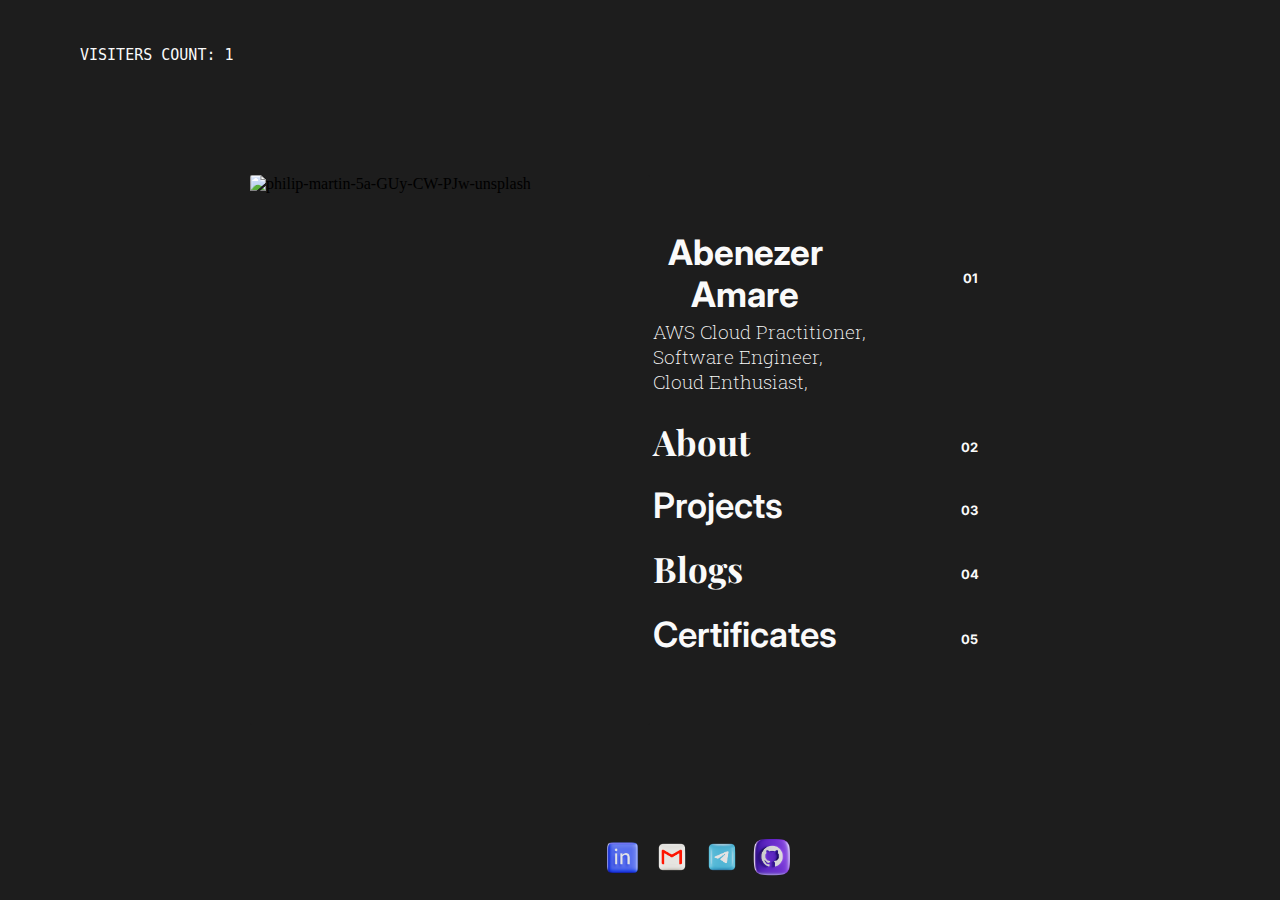
==== index.html @ 96f9d937 "initial commit" ====
<!DOCTYPE html>
<html>
  <head>
    <link rel="preconnect" href="https://fonts.googleapis.com" />
    <link rel="preconnect" href="https://fonts.gstatic.com" crossorigin />
    <link
      href="https://fonts.googleapis.com/css2?family=Playfair+Display:ital,wght@1,400&display=swap"
      rel="stylesheet"
    />
    <link
      href="https://fonts.googleapis.com/css2?family=Roboto+Slab:wght@300&display=swap"
      rel="stylesheet"
    />
    <link
      href="https://fonts.googleapis.com/css2?family=Inter:wght@200&display=swap"
      rel="stylesheet"
    />
    <link href="./index.css" rel="stylesheet" />
  </head>
  <body>
    <p class="vister"><code>VISITERS COUNT: 1</code></p>
    <div class="container">
      <div class="image">
        <img
          src="https://i.ibb.co/m6hVk7V/philip-martin-5a-GUy-CW-PJw-unsplash.jpg"
          alt="philip-martin-5a-GUy-CW-PJw-unsplash"
          border="0"
          class="image-content"
        />
      </div>
      <div class="content">
        <table>
          <tr>
            <th>
              <h1>Abenezer Amare</h1>
            </th>
            <th>
              <h5>01</h5>
            </th>
          </tr>
          <tr>
            <td>
              <h3 class="subheading">
                AWS Cloud Practitioner, <br />Software Engineer,<br />Cloud
                Enthusiast,
              </h3>
            </td>
          </tr>
          <tr>
            <td>
              <a href="./about.html">
                <h2 class="diffirent">About</h2>
              </a>
            </td>
            <td>
              <h5>02</h5>
            </td>
          </tr>
          <tr>
            <td>
              <a href="./projects.html">
                <h2 class="normal">Projects</h2>
              </a>
            </td>
            <td>
              <h5>03</h5>
            </td>
          </tr>
          <tr>
            <td>
              <a href="./blogs.html">
                <h2 class="diffirent">Blogs</h2>
              </a>
            </td>
            <td>
              <h5>04</h5>
            </td>
          </tr>
          <tr></tr>
          <tr>
            <td>
              <a href="./certificates.html">
                <h2 class="normal">Certificates</h2>
              </a>
            </td>
            <td>
              <h5>05</h5>
            </td>
          </tr>
        </table>
      </div>
      <div class="contact">
        <a href="https://www.linkedin.com/in/abenezer-amare-b81a85218/">
          <img
            src="./asset/linkedin.png"
            alt="linkedin"
            border="0"
            class="social-icon linked"
        /></a>
        <a href="mailto:abenezerame@gmail.com">
          <img
            src="./asset/gmail.png"
            alt="gmail"
            border="0"
            class="social-icon gmail"
        /></a>
        <a href="https://t.me/AbeniAW">
          <img
            src="./asset/telegram.png"
            alt="telegram"
            border="0"
            class="social-icon telegram"
        /></a>
        <a href="https://github.com/Ebenezer-A">
          <img
            src="./asset/github.png"
            alt="github"
            border="0"
            class="social-icon github"
        /></a>
      </div>
    </div>
  </body>
</html>
---- index.css ----
* {
  background-color: #1d1d1d;
}

body {
  margin: 0;
}

a {
  text-decoration: none;
  color: #fafafa;
}

h1,
h2,
h3,
h4,
h5,
p {
  color: #fafafa;
}

h1,
h2 {
  font-family: "Inter", sans-serif;
  font-size: 35px;
  padding-right: 120px;
  margin: 0 0 10px;
}

h1:hover,
h2:hover {
  text-decoration-line: underline;
}

h5 {
  font-family: "Inter", sans-serif;
  font-size: 13px;
  padding-right: 50px;
}

th {
  font-size: 40px;
}

.diffirent {
  font-family: "Playfair Display", serif;
}

.normal {
  font-weight: 600;
}

.subheading {
  margin-top: -10px;
  font-family: "Roboto Slab", serif;
  font-weight: 200;
}

.container {
  height: 100vh;
  display: flex;
  flex-direction: row;
  justify-content: space-between;
  align-items: center;
  padding: 0 100px 0 170px;
  /*   border: 1px solid red; */
}

.vister {
  font-family: "Inter", sans-serif;
  font-size: 15px;
  position: absolute;
  top: 30px;
  left: 80px;
}

.image {
  /*   border: 2px solid red; */
  display: flex;
  align-items: center;
  justify-content: center;
  margin-left: 80px;
}

.image-content {
  width: 400px;
  height: 550px;
  border-radius: 2px;
}

.content {
  padding-right: 200px;
}

.contact {
  display: flex;
  justify-content: space-evenly;
  align-items: center;
  gap: 10px;
  /*   margin: -15px;
    width: 100; */
  position: absolute;
  top: 93%;
  left: 47%;
  /*   border: 1px solid yellow; */
}

.social-icon {
  width: 40px;
  height: 40px;
}

.social-icon .gmail {
  width: 45px;
  height: 45px;
}
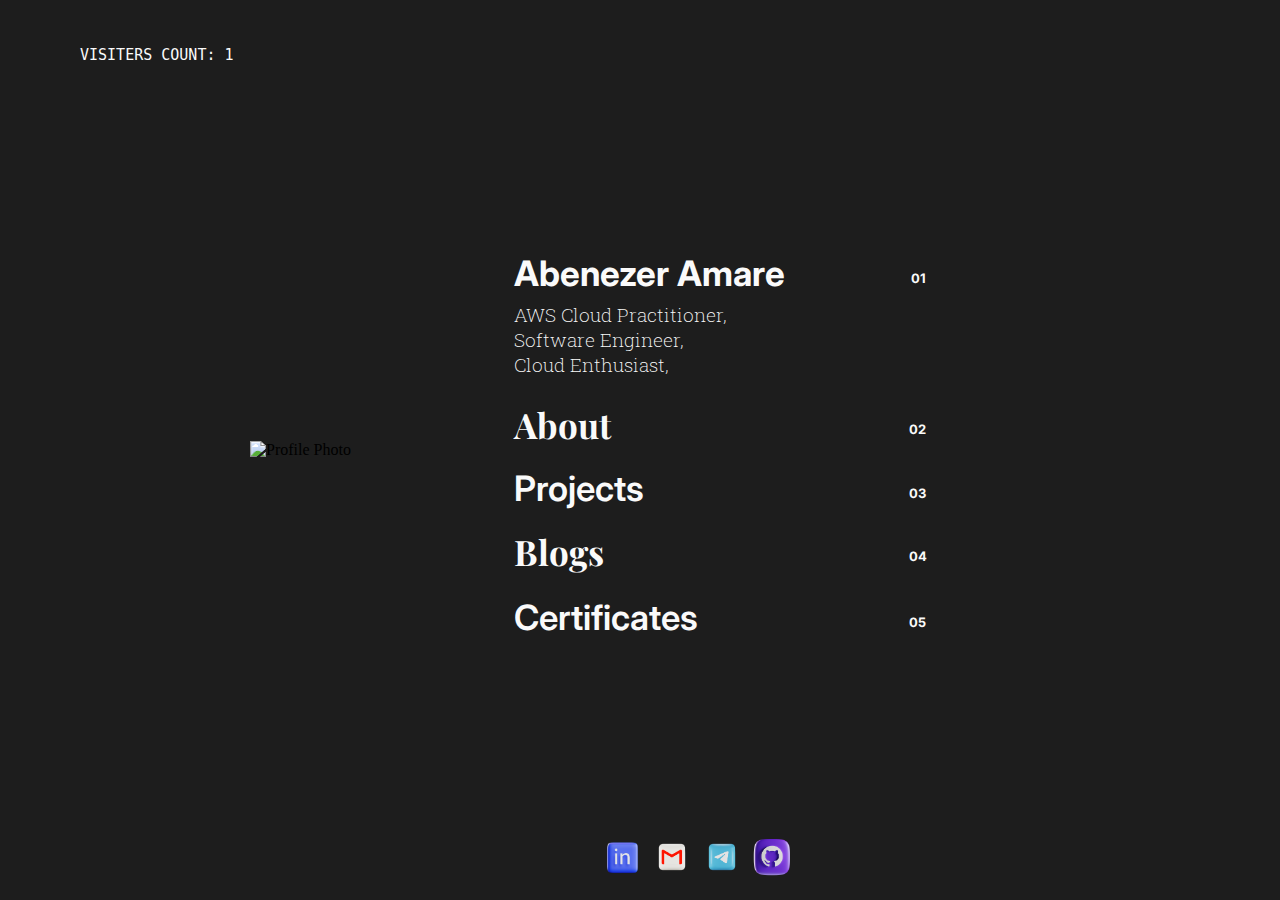
==== commit db30ebd8: "Update profile picture" ====
--- a/index.html
+++ b/index.html
@@ -16,17 +16,19 @@
       rel="stylesheet"
     />
     <link href="./index.css" rel="stylesheet" />
+    <meta name="viewport" content="width=device-width, initial-scale=1" />
+    <script type="text/javascript" src="./index.js"></script>
   </head>
   <body>
-    <p class="vister"><code>VISITERS COUNT: 1</code></p>
+    <p class="vister">
+      <code>VISITERS COUNT: <span id="visiter-number">1</span></code>
+    </p>
     <div class="container">
       <div class="image">
-        <img
-          src="https://i.ibb.co/m6hVk7V/philip-martin-5a-GUy-CW-PJw-unsplash.jpg"
-          alt="philip-martin-5a-GUy-CW-PJw-unsplash"
-          border="0"
-          class="image-content"
-        />
+        <img 
+          src="https://i.ibb.co/mBP2Hpd/diego-ph-5-LOhyd-Ot-TKU-unsplash.jpg" 
+          alt="Profile Photo" 
+          border="0">
       </div>
       <div class="content">
         <table>
--- a/index.css
+++ b/index.css
@@ -115,3 +115,51 @@
   width: 45px;
   height: 45px;
 }
+
+@media screen and (max-width: 820px) {
+  h1,
+  h2 {
+    padding: 0;
+  }
+
+  body {
+    padding: 0;
+  }
+
+  h5 {
+    display: none;
+  }
+
+  .container {
+    padding: 0;
+    margin-top: 45px;
+    flex-direction: column;
+    justify-content: center;
+    /* border: 1px solid red; */
+  }
+
+  .image {
+    width: 300px;
+    height: 450px;
+    margin: 0;
+  }
+
+  .content {
+    padding: 0;
+    text-align: center;
+  }
+
+  .vister {
+    top: 10px;
+    left: 20px;
+  }
+
+  .image-content {
+    width: 100%;
+    height: auto;
+  }
+
+  .contact {
+    position: inherit;
+  }
+}
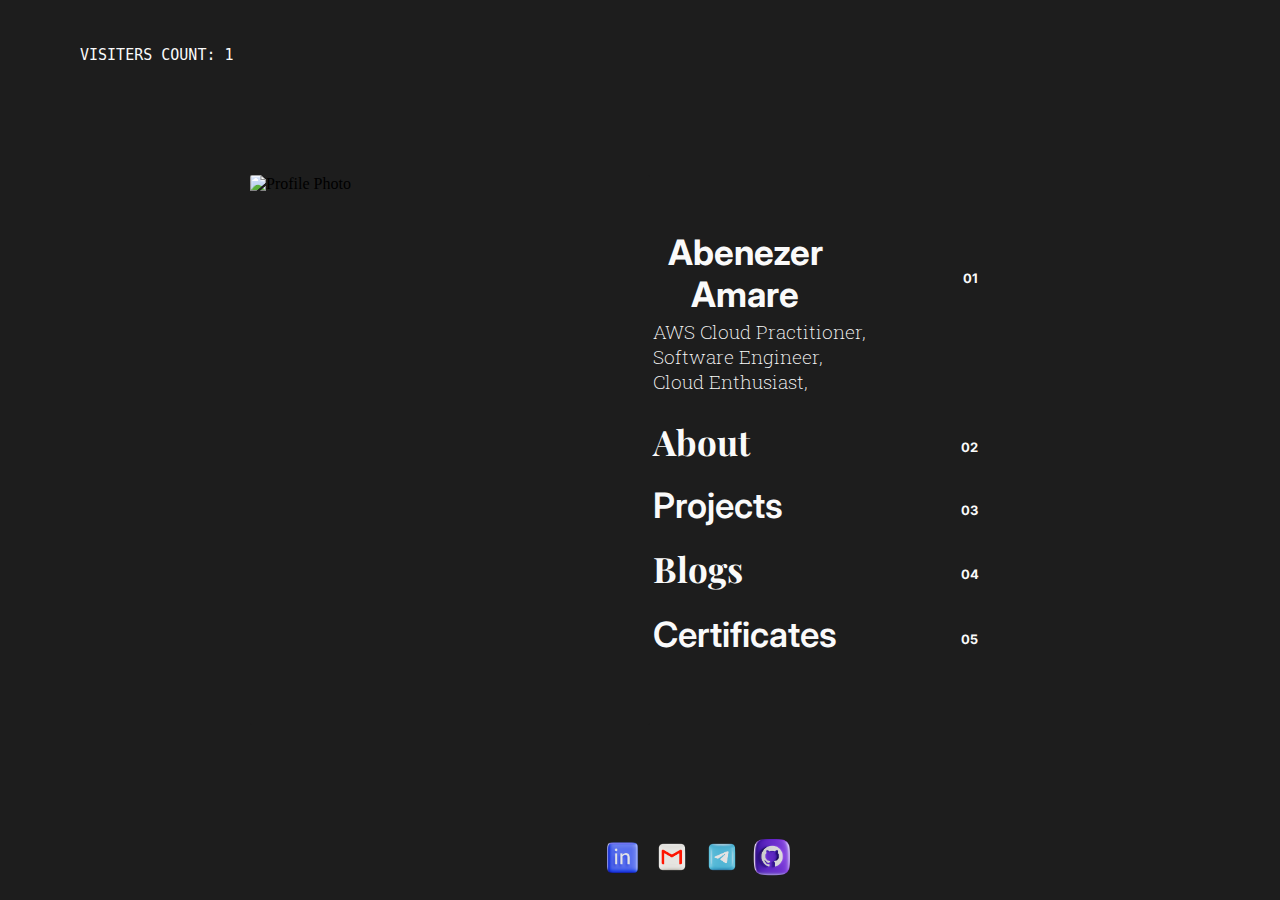
==== commit 74c05f49: "image content class added" ====
--- a/index.html
+++ b/index.html
@@ -28,7 +28,8 @@
         <img 
           src="https://i.ibb.co/mBP2Hpd/diego-ph-5-LOhyd-Ot-TKU-unsplash.jpg" 
           alt="Profile Photo" 
-          border="0">
+          border="0"
+          class="image-content">
       </div>
       <div class="content">
         <table>
